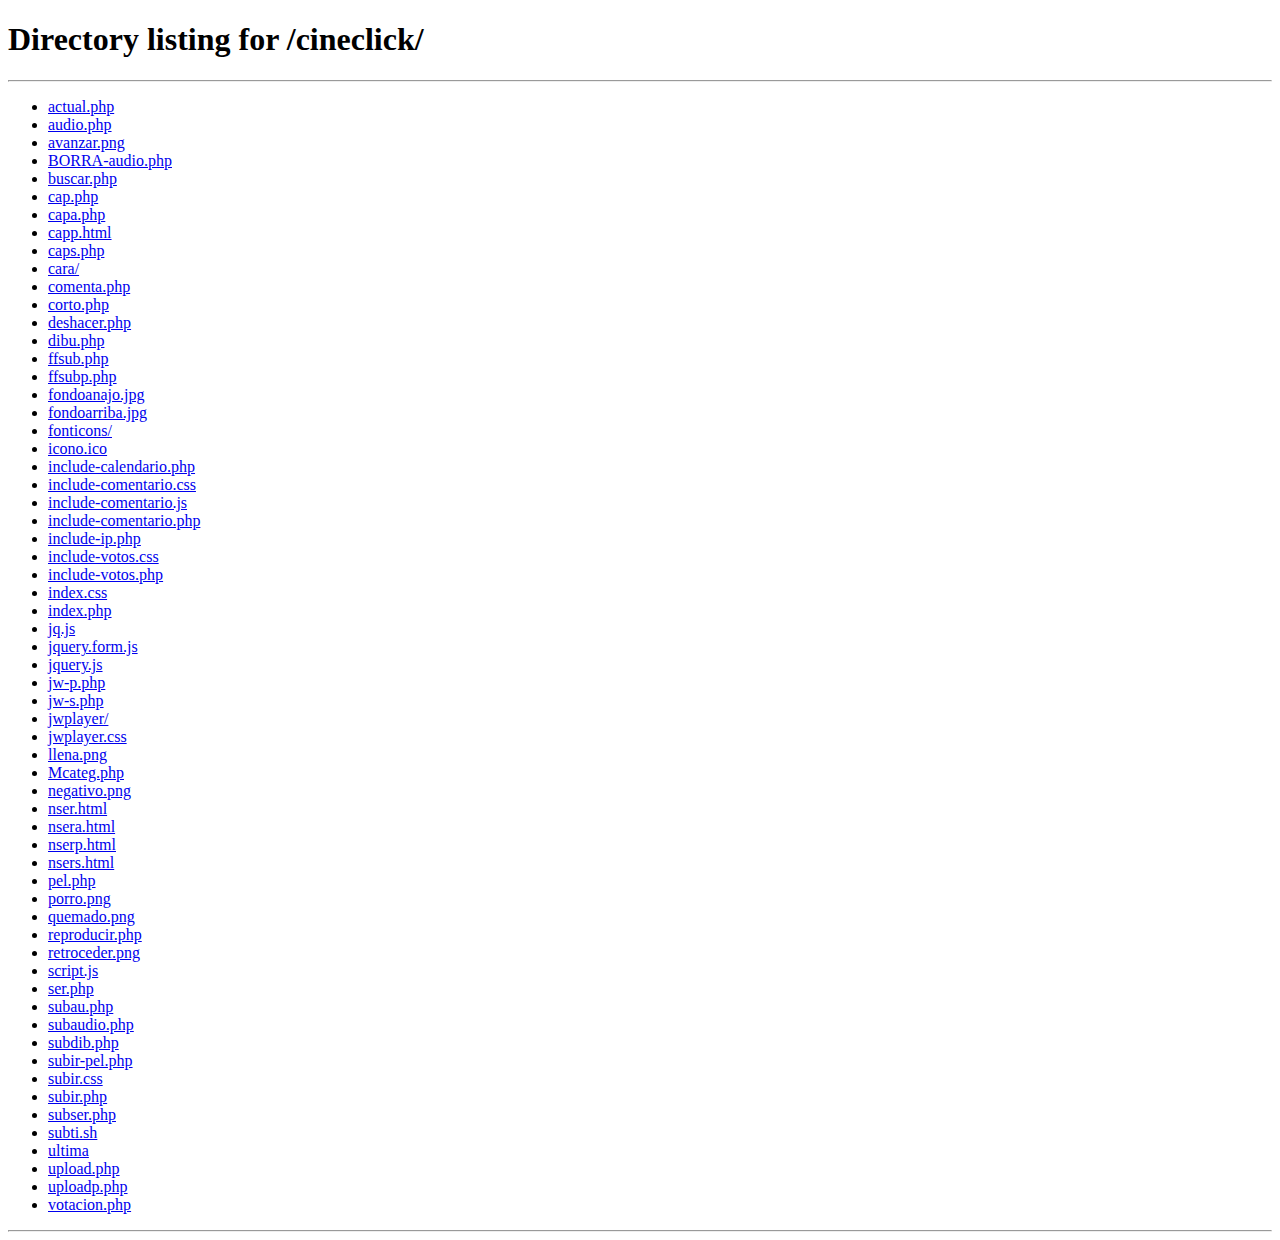
==== index.html @ 339aa259 "Es mi primer proyecto, es una Pagina Webespero para compartir contenido multimedia via streaming sin" ====
<!--   
  «Copyright © 2015 Fco. Gamboa Ortiz»
  This file is part of OpenCineClick.

  OpenCineClick is free software: you can redistribute it and/or modify
  it under the terms of the GNU Affero General Public License as published by
  the Free Software Foundation, either version 3 of the License, or
  (at your option) any later version.

  OpenCineClick is distributed in the hope that it will be useful,
  but WITHOUT ANY WARRANTY; without even the implied warranty of
  MERCHANTABILITY or FITNESS FOR A PARTICULAR PURPOSE.  See the
  GNU Affero General Public License for more details.

  You should have received a copy of the GNU Affero General Public License
  along with this program.  If not, see <http://www.gnu.org/licenses/>.

  Traduccion al español de esta Licencia

  Este archivo es parte de OpenCineClick.

  OpenCineClick es un programa libre: puedes redistribuirlo y/o modificar bajo
  los terminos de la GNU Affero General Public License "Licencia Publica General"
  publicada por la fundacion Free Software "Programa Libre", ya sea para la version 3
  de la licencia, o versiones anteriores.

  OpenCineClick es distribuido con la esperanza de que sea útil,
  pero SIN NINGUNA GARANTÍA; ni siquiera la garantía implícita de
  COMERCIALIZACIÓN o IDONEIDAD PARA UN PROPÓSITO PARTICULAR . Vea el
  Licencia Pública General Affero GNU para más detalles.  

  Debería haber recibido una copia de la Licencia Pública General Affero GNU
  Junto con este programa . Si no es así , consulte < http://www.gnu.org/licenses/ > .
  Por precaución la licencia está copiada completa en dos archivos, 
  uno llamado COPYING y otro llamado LICENCIA
-->

<html>
<body>
<META HTTP-EQUIV="REFRESH" CONTENT="0;URL=cineclick">
</body>
</html>
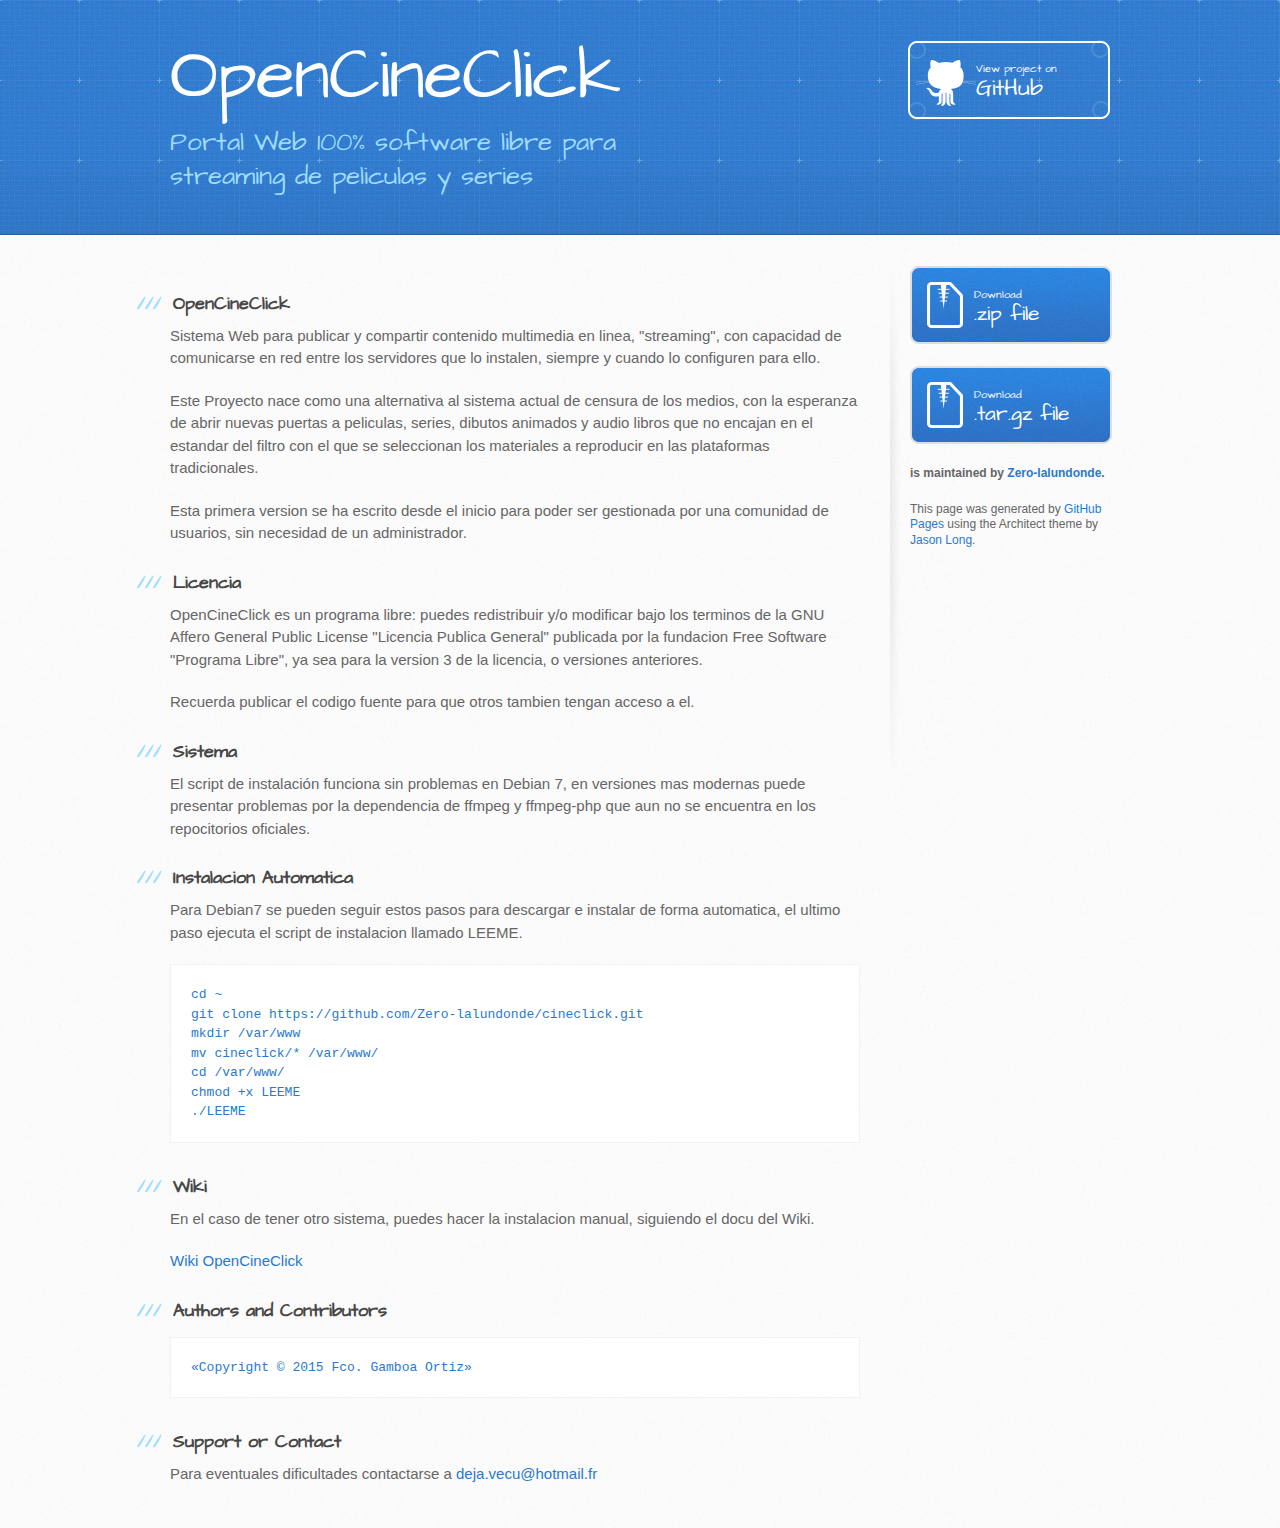
==== commit fe2ee213: "Create gh-pages branch via GitHub" ====
--- a/index.html
+++ b/index.html
@@ -1,42 +1,106 @@
-<!--   
-  «Copyright © 2015 Fco. Gamboa Ortiz»
-  This file is part of OpenCineClick.
+<!DOCTYPE html>
+<html>
+  <head>
+    <meta charset='utf-8'>
+    <meta http-equiv="X-UA-Compatible" content="chrome=1">
+    <meta name="viewport" content="width=device-width, initial-scale=1, maximum-scale=1">
+    <link href='https://fonts.googleapis.com/css?family=Architects+Daughter' rel='stylesheet' type='text/css'>
+    <link rel="stylesheet" type="text/css" href="stylesheets/stylesheet.css" media="screen">
+    <link rel="stylesheet" type="text/css" href="stylesheets/github-light.css" media="screen">
+    <link rel="stylesheet" type="text/css" href="stylesheets/print.css" media="print">
 
-  OpenCineClick is free software: you can redistribute it and/or modify
-  it under the terms of the GNU Affero General Public License as published by
-  the Free Software Foundation, either version 3 of the License, or
-  (at your option) any later version.
+    <!--[if lt IE 9]>
+    <script src="//html5shiv.googlecode.com/svn/trunk/html5.js"></script>
+    <![endif]-->
 
-  OpenCineClick is distributed in the hope that it will be useful,
-  but WITHOUT ANY WARRANTY; without even the implied warranty of
-  MERCHANTABILITY or FITNESS FOR A PARTICULAR PURPOSE.  See the
-  GNU Affero General Public License for more details.
+    <title>OpenCineClick by Zero-lalundonde</title>
+  </head>
 
-  You should have received a copy of the GNU Affero General Public License
-  along with this program.  If not, see <http://www.gnu.org/licenses/>.
+  <body>
+    <header>
+      <div class="inner">
+        <h1>OpenCineClick</h1>
+        <h2>Portal Web 100% software libre para streaming de peliculas y series</h2>
+        <a href="https://github.com/Zero-lalundonde/cineclick" class="button"><small>View project on</small> GitHub</a>
+      </div>
+    </header>
 
-  Traduccion al español de esta Licencia
+    <div id="content-wrapper">
+      <div class="inner clearfix">
+        <section id="main-content">
+          <h3>
+<a id="opencineclick" class="anchor" href="#opencineclick" aria-hidden="true"><span class="octicon octicon-link"></span></a>OpenCineClick</h3>
 
-  Este archivo es parte de OpenCineClick.
+<p>Sistema Web para publicar y compartir contenido multimedia en linea, "streaming", con capacidad de comunicarse en red entre los servidores que lo instalen, siempre y cuando lo configuren para ello.</p>
 
-  OpenCineClick es un programa libre: puedes redistribuirlo y/o modificar bajo
-  los terminos de la GNU Affero General Public License "Licencia Publica General"
-  publicada por la fundacion Free Software "Programa Libre", ya sea para la version 3
-  de la licencia, o versiones anteriores.
+<p>Este Proyecto nace como una alternativa al sistema actual de censura de los medios, con la esperanza de abrir nuevas puertas a peliculas, series, dibutos animados y audio libros que no encajan en el estandar del filtro con el que se seleccionan los materiales a reproducir en las plataformas tradicionales.</p>
 
-  OpenCineClick es distribuido con la esperanza de que sea útil,
-  pero SIN NINGUNA GARANTÍA; ni siquiera la garantía implícita de
-  COMERCIALIZACIÓN o IDONEIDAD PARA UN PROPÓSITO PARTICULAR . Vea el
-  Licencia Pública General Affero GNU para más detalles.  
+<p>Esta primera version se ha escrito desde el inicio para poder ser gestionada por una comunidad de usuarios,
+sin necesidad de un administrador.</p>
 
-  Debería haber recibido una copia de la Licencia Pública General Affero GNU
-  Junto con este programa . Si no es así , consulte < http://www.gnu.org/licenses/ > .
-  Por precaución la licencia está copiada completa en dos archivos, 
-  uno llamado COPYING y otro llamado LICENCIA
--->
+<h3>
+<a id="licencia" class="anchor" href="#licencia" aria-hidden="true"><span class="octicon octicon-link"></span></a>Licencia</h3>
 
-<html>
-<body>
-<META HTTP-EQUIV="REFRESH" CONTENT="0;URL=cineclick">
-</body>
+<p>OpenCineClick es un programa libre: puedes redistribuir y/o modificar bajo los terminos de la GNU Affero General Public License "Licencia Publica General" publicada por la fundacion Free Software "Programa Libre", ya sea para la version 3 de la licencia, o versiones anteriores.</p>
+
+<p>Recuerda publicar el codigo fuente para que otros tambien tengan acceso a el.</p>
+
+<h3>
+<a id="sistema" class="anchor" href="#sistema" aria-hidden="true"><span class="octicon octicon-link"></span></a>Sistema</h3>
+
+<p>El script de instalación funciona sin problemas en Debian 7, en versiones mas modernas puede presentar problemas por la dependencia de ffmpeg y ffmpeg-php que aun no se encuentra en los repocitorios oficiales.</p>
+
+<h3>
+<a id="instalacion-automatica" class="anchor" href="#instalacion-automatica" aria-hidden="true"><span class="octicon octicon-link"></span></a>Instalacion Automatica</h3>
+
+<p>Para Debian7 se pueden seguir estos pasos para descargar e instalar de forma automatica, el ultimo paso ejecuta el script de instalacion llamado LEEME.</p>
+
+<pre><code>cd ~
+git clone https://github.com/Zero-lalundonde/cineclick.git
+mkdir /var/www
+mv cineclick/* /var/www/
+cd /var/www/
+chmod +x LEEME
+./LEEME 
+</code></pre>
+
+<h3>
+<a id="wiki" class="anchor" href="#wiki" aria-hidden="true"><span class="octicon octicon-link"></span></a>Wiki</h3>
+
+<p>En el caso de tener otro sistema, puedes hacer la instalacion manual, siguiendo el docu del Wiki.</p>
+
+<p><a href="https://github.com/Zero-lalundonde/cineclick/wiki">Wiki OpenCineClick</a></p>
+
+<h3>
+<a id="authors-and-contributors" class="anchor" href="#authors-and-contributors" aria-hidden="true"><span class="octicon octicon-link"></span></a>Authors and Contributors</h3>
+
+<pre><code>«Copyright © 2015 Fco. Gamboa Ortiz»
+</code></pre>
+
+<h3>
+<a id="support-or-contact" class="anchor" href="#support-or-contact" aria-hidden="true"><span class="octicon octicon-link"></span></a>Support or Contact</h3>
+
+<p>Para eventuales dificultades contactarse a 
+    <a href="mailto:deja.vecu@hotmail.fr">deja.vecu@hotmail.fr</a></p>
+        </section>
+
+        <aside id="sidebar">
+          <a href="https://github.com/Zero-lalundonde/cineclick/zipball/master" class="button">
+            <small>Download</small>
+            .zip file
+          </a>
+          <a href="https://github.com/Zero-lalundonde/cineclick/tarball/master" class="button">
+            <small>Download</small>
+            .tar.gz file
+          </a>
+
+          <p class="repo-owner"><a href="https://github.com/Zero-lalundonde/cineclick"></a> is maintained by <a href="https://github.com/Zero-lalundonde">Zero-lalundonde</a>.</p>
+
+          <p>This page was generated by <a href="https://pages.github.com">GitHub Pages</a> using the Architect theme by <a href="https://twitter.com/jasonlong">Jason Long</a>.</p>
+        </aside>
+      </div>
+    </div>
+
+  
+  </body>
 </html>
--- a/stylesheets/stylesheet.css
+++ b/stylesheets/stylesheet.css
@@ -0,0 +1,881 @@
+/*! normalize.css v3.0.2 | MIT License | git.io/normalize */
+
+/**
+ * 1. Set default font family to sans-serif.
+ * 2. Prevent iOS text size adjust after orientation change, without disabling
+ *    user zoom.
+ */
+
+html {
+  font-family: sans-serif; /* 1 */
+  -webkit-text-size-adjust: 100%; /* 2 */
+  -ms-text-size-adjust: 100%; /* 2 */
+}
+
+/**
+ * Remove default margin.
+ */
+
+body {
+  margin: 0;
+}
+
+/* HTML5 display definitions
+   ========================================================================== */
+
+/**
+ * Correct `block` display not defined for any HTML5 element in IE 8/9.
+ * Correct `block` display not defined for `details` or `summary` in IE 10/11
+ * and Firefox.
+ * Correct `block` display not defined for `main` in IE 11.
+ */
+
+article,
+aside,
+details,
+figcaption,
+figure,
+footer,
+header,
+hgroup,
+main,
+menu,
+nav,
+section,
+summary {
+  display: block;
+}
+
+/**
+ * 1. Correct `inline-block` display not defined in IE 8/9.
+ * 2. Normalize vertical alignment of `progress` in Chrome, Firefox, and Opera.
+ */
+
+audio,
+canvas,
+progress,
+video {
+  display: inline-block; /* 1 */
+  vertical-align: baseline; /* 2 */
+}
+
+/**
+ * Prevent modern browsers from displaying `audio` without controls.
+ * Remove excess height in iOS 5 devices.
+ */
+
+audio:not([controls]) {
+  display: none;
+  height: 0;
+}
+
+/**
+ * Address `[hidden]` styling not present in IE 8/9/10.
+ * Hide the `template` element in IE 8/9/11, Safari, and Firefox < 22.
+ */
+
+[hidden],
+template {
+  display: none;
+}
+
+/* Links
+   ========================================================================== */
+
+/**
+ * Remove the gray background color from active links in IE 10.
+ */
+
+a {
+  background-color: transparent;
+}
+
+/**
+ * Improve readability when focused and also mouse hovered in all browsers.
+ */
+
+a:active,
+a:hover {
+  outline: 0;
+}
+
+/* Text-level semantics
+   ========================================================================== */
+
+/**
+ * Address styling not present in IE 8/9/10/11, Safari, and Chrome.
+ */
+
+abbr[title] {
+  border-bottom: 1px dotted;
+}
+
+/**
+ * Address style set to `bolder` in Firefox 4+, Safari, and Chrome.
+ */
+
+b,
+strong {
+  font-weight: bold;
+}
+
+/**
+ * Address styling not present in Safari and Chrome.
+ */
+
+dfn {
+  font-style: italic;
+}
+
+/**
+ * Address variable `h1` font-size and margin within `section` and `article`
+ * contexts in Firefox 4+, Safari, and Chrome.
+ */
+
+h1 {
+  margin: 0.67em 0;
+  font-size: 2em;
+}
+
+/**
+ * Address styling not present in IE 8/9.
+ */
+
+mark {
+  color: #000;
+  background: #ff0;
+}
+
+/**
+ * Address inconsistent and variable font size in all browsers.
+ */
+
+small {
+  font-size: 80%;
+}
+
+/**
+ * Prevent `sub` and `sup` affecting `line-height` in all browsers.
+ */
+
+sub,
+sup {
+  position: relative;
+  font-size: 75%;
+  line-height: 0;
+  vertical-align: baseline;
+}
+
+sup {
+  top: -0.5em;
+}
+
+sub {
+  bottom: -0.25em;
+}
+
+/* Embedded content
+   ========================================================================== */
+
+/**
+ * Remove border when inside `a` element in IE 8/9/10.
+ */
+
+img {
+  border: 0;
+}
+
+/**
+ * Correct overflow not hidden in IE 9/10/11.
+ */
+
+svg:not(:root) {
+  overflow: hidden;
+}
+
+/* Grouping content
+   ========================================================================== */
+
+/**
+ * Address margin not present in IE 8/9 and Safari.
+ */
+
+figure {
+  margin: 1em 40px;
+}
+
+/**
+ * Address differences between Firefox and other browsers.
+ */
+
+hr {
+  height: 0;
+  -moz-box-sizing: content-box;
+  box-sizing: content-box;
+}
+
+/**
+ * Contain overflow in all browsers.
+ */
+
+pre {
+  overflow: auto;
+}
+
+/**
+ * Address odd `em`-unit font size rendering in all browsers.
+ */
+
+code,
+kbd,
+pre,
+samp {
+  font-family: monospace, monospace;
+  font-size: 1em;
+}
+
+/* Forms
+   ========================================================================== */
+
+/**
+ * Known limitation: by default, Chrome and Safari on OS X allow very limited
+ * styling of `select`, unless a `border` property is set.
+ */
+
+/**
+ * 1. Correct color not being inherited.
+ *    Known issue: affects color of disabled elements.
+ * 2. Correct font properties not being inherited.
+ * 3. Address margins set differently in Firefox 4+, Safari, and Chrome.
+ */
+
+button,
+input,
+optgroup,
+select,
+textarea {
+  margin: 0; /* 3 */
+  font: inherit; /* 2 */
+  color: inherit; /* 1 */
+}
+
+/**
+ * Address `overflow` set to `hidden` in IE 8/9/10/11.
+ */
+
+button {
+  overflow: visible;
+}
+
+/**
+ * Address inconsistent `text-transform` inheritance for `button` and `select`.
+ * All other form control elements do not inherit `text-transform` values.
+ * Correct `button` style inheritance in Firefox, IE 8/9/10/11, and Opera.
+ * Correct `select` style inheritance in Firefox.
+ */
+
+button,
+select {
+  text-transform: none;
+}
+
+/**
+ * 1. Avoid the WebKit bug in Android 4.0.* where (2) destroys native `audio`
+ *    and `video` controls.
+ * 2. Correct inability to style clickable `input` types in iOS.
+ * 3. Improve usability and consistency of cursor style between image-type
+ *    `input` and others.
+ */
+
+button,
+html input[type="button"], /* 1 */
+input[type="reset"],
+input[type="submit"] {
+  -webkit-appearance: button; /* 2 */
+  cursor: pointer; /* 3 */
+}
+
+/**
+ * Re-set default cursor for disabled elements.
+ */
+
+button[disabled],
+html input[disabled] {
+  cursor: default;
+}
+
+/**
+ * Remove inner padding and border in Firefox 4+.
+ */
+
+button::-moz-focus-inner,
+input::-moz-focus-inner {
+  padding: 0;
+  border: 0;
+}
+
+/**
+ * Address Firefox 4+ setting `line-height` on `input` using `!important` in
+ * the UA stylesheet.
+ */
+
+input {
+  line-height: normal;
+}
+
+/**
+ * It's recommended that you don't attempt to style these elements.
+ * Firefox's implementation doesn't respect box-sizing, padding, or width.
+ *
+ * 1. Address box sizing set to `content-box` in IE 8/9/10.
+ * 2. Remove excess padding in IE 8/9/10.
+ */
+
+input[type="checkbox"],
+input[type="radio"] {
+  box-sizing: border-box; /* 1 */
+  padding: 0; /* 2 */
+}
+
+/**
+ * Fix the cursor style for Chrome's increment/decrement buttons. For certain
+ * `font-size` values of the `input`, it causes the cursor style of the
+ * decrement button to change from `default` to `text`.
+ */
+
+input[type="number"]::-webkit-inner-spin-button,
+input[type="number"]::-webkit-outer-spin-button {
+  height: auto;
+}
+
+/**
+ * 1. Address `appearance` set to `searchfield` in Safari and Chrome.
+ * 2. Address `box-sizing` set to `border-box` in Safari and Chrome
+ *    (include `-moz` to future-proof).
+ */
+
+input[type="search"] {
+  -webkit-box-sizing: content-box; /* 2 */
+  -moz-box-sizing: content-box;
+  box-sizing: content-box;
+  -webkit-appearance: textfield; /* 1 */
+}
+
+/**
+ * Remove inner padding and search cancel button in Safari and Chrome on OS X.
+ * Safari (but not Chrome) clips the cancel button when the search input has
+ * padding (and `textfield` appearance).
+ */
+
+input[type="search"]::-webkit-search-cancel-button,
+input[type="search"]::-webkit-search-decoration {
+  -webkit-appearance: none;
+}
+
+/**
+ * Define consistent border, margin, and padding.
+ */
+
+fieldset {
+  padding: 0.35em 0.625em 0.75em;
+  margin: 0 2px;
+  border: 1px solid #c0c0c0;
+}
+
+/**
+ * 1. Correct `color` not being inherited in IE 8/9/10/11.
+ * 2. Remove padding so people aren't caught out if they zero out fieldsets.
+ */
+
+legend {
+  padding: 0; /* 2 */
+  border: 0; /* 1 */
+}
+
+/**
+ * Remove default vertical scrollbar in IE 8/9/10/11.
+ */
+
+textarea {
+  overflow: auto;
+}
+
+/**
+ * Don't inherit the `font-weight` (applied by a rule above).
+ * NOTE: the default cannot safely be changed in Chrome and Safari on OS X.
+ */
+
+optgroup {
+  font-weight: bold;
+}
+
+/* Tables
+   ========================================================================== */
+
+/**
+ * Remove most spacing between table cells.
+ */
+
+table {
+  border-spacing: 0;
+  border-collapse: collapse;
+}
+
+td,
+th {
+  padding: 0;
+}
+
+/* LAYOUT STYLES */
+body {
+  font-family: 'Helvetica Neue', Helvetica, Arial, serif;
+  font-size: 15px;
+  font-weight: 400;
+  line-height: 1.5;
+  color: #666;
+  background: #fafafa url(../images/body-bg.jpg) 0 0 repeat;
+}
+
+p {
+  margin-top: 0;
+}
+
+a {
+  color: #2879d0;
+}
+a:hover {
+  color: #2268b2;
+}
+
+header {
+  padding-top: 40px;
+  padding-bottom: 40px;
+  font-family: 'Architects Daughter', 'Helvetica Neue', Helvetica, Arial, serif;
+  background: #2e7bcf url(../images/header-bg.jpg) 0 0 repeat-x;
+  border-bottom: solid 1px #275da1;
+}
+
+header h1 {
+  width: 540px;
+  margin-top: 0;
+  margin-bottom: 0.2em;
+  font-size: 72px;
+  font-weight: normal;
+  line-height: 1;
+  color: #fff;
+  letter-spacing: -1px;
+}
+
+header h2 {
+  width: 540px;
+  margin-top: 0;
+  margin-bottom: 0;
+  font-size: 26px;
+  font-weight: normal;
+  line-height: 1.3;
+  color: #9ddcff;
+  letter-spacing: 0;
+}
+
+.inner {
+  position: relative;
+  width: 940px;
+  margin: 0 auto;
+}
+
+#content-wrapper {
+  padding-top: 30px;
+  border-top: solid 1px #fff;
+}
+
+#main-content {
+  float: left;
+  width: 690px;
+}
+
+#main-content img {
+  max-width: 100%;
+}
+
+aside#sidebar {
+  float: right;
+  width: 200px;
+  min-height: 504px;
+  padding-left: 20px;
+  font-size: 12px;
+  line-height: 1.3;
+  background: transparent url(../images/sidebar-bg.jpg) 0 0 no-repeat;
+}
+
+aside#sidebar p.repo-owner,
+aside#sidebar p.repo-owner a {
+  font-weight: bold;
+}
+
+#downloads {
+  margin-bottom: 40px;
+}
+
+a.button {
+  width: 134px;
+  height: 58px;
+  padding-top: 22px;
+  padding-left: 68px;
+  font-family: 'Architects Daughter', 'Helvetica Neue', Helvetica, Arial, serif;
+  font-size: 23px;
+  line-height: 1.2;
+  color: #fff;
+}
+a.button small {
+  display: block;
+  font-size: 11px;
+}
+header a.button {
+  position: absolute;
+  top: 0;
+  right: 0;
+  background: transparent url(../images/github-button.png) 0 0 no-repeat;
+}
+aside a.button {
+  display: block;
+  width: 138px;
+  padding-left: 64px;
+  margin-bottom: 20px;
+  font-size: 21px;
+  background: transparent url(../images/download-button.png) 0 0 no-repeat;
+}
+
+code, pre {
+  margin-bottom: 30px;
+  font-family: Monaco, "Bitstream Vera Sans Mono", "Lucida Console", Terminal, monospace;
+  font-size: 13px;
+  color: #222;
+}
+
+code {
+  padding: 0 3px;
+  background-color: #f2f8fc;
+  border: solid 1px #dbe7f3;
+}
+
+pre {
+  padding: 20px;
+  overflow: auto;
+  text-shadow: none;
+  background: #fff;
+  border: solid 1px #f2f2f2;
+}
+pre code {
+  padding: 0;
+  color: #2879d0;
+  background-color: #fff;
+  border: none;
+}
+
+ul, ol, dl {
+  margin-bottom: 20px;
+}
+
+
+/* COMMON STYLES */
+
+hr {
+  height: 0;
+  margin-top: 1em;
+  margin-bottom: 1em;
+  border: 0;
+  border-top: solid 1px #ddd;
+}
+
+table {
+  width: 100%;
+  border: 1px solid #ebebeb;
+}
+
+th {
+  font-weight: 500;
+}
+
+td {
+  font-weight: 300;
+  text-align: center;
+  border: 1px solid #ebebeb;
+}
+
+form {
+  padding: 20px;
+  background: #f2f2f2;
+
+}
+
+
+/* GENERAL ELEMENT TYPE STYLES */
+
+#main-content h1 {
+  margin-top: 0;
+  margin-bottom: 0;
+  font-family: 'Architects Daughter', 'Helvetica Neue', Helvetica, Arial, serif;
+  font-size: 2.8em;
+  font-weight: normal;
+  color: #474747;
+  text-indent: 6px;
+  letter-spacing: -1px;
+}
+
+#main-content h1:before {
+  padding-right: 0.3em;
+  margin-left: -0.9em;
+  color: #9ddcff;
+  content: "/";
+}
+
+#main-content h2 {
+  margin-bottom: 8px;
+  font-family: 'Architects Daughter', 'Helvetica Neue', Helvetica, Arial, serif;
+  font-size: 22px;
+  font-weight: bold;
+  color: #474747;
+  text-indent: 4px;
+}
+#main-content h2:before {
+  padding-right: 0.3em;
+  margin-left: -1.5em;
+  content: "//";
+  color: #9ddcff;
+}
+
+#main-content h3 {
+  margin-top: 24px;
+  margin-bottom: 8px;
+  font-family: 'Architects Daughter', 'Helvetica Neue', Helvetica, Arial, serif;
+  font-size: 18px;
+  font-weight: bold;
+  color: #474747;
+  text-indent: 3px;
+}
+
+#main-content h3:before {
+  padding-right: 0.3em;
+  margin-left: -2em;
+  content: "///";
+  color: #9ddcff;
+}
+
+#main-content h4 {
+  margin-bottom: 8px;
+  font-family: 'Architects Daughter', 'Helvetica Neue', Helvetica, Arial, serif;
+  font-size: 15px;
+  font-weight: bold;
+  color: #474747;
+  text-indent: 3px;
+}
+
+h4:before {
+  padding-right: 0.3em;
+  margin-left: -2.8em;
+  content: "////";
+  color: #9ddcff;
+}
+
+#main-content h5 {
+  margin-bottom: 8px;
+  font-family: 'Architects Daughter', 'Helvetica Neue', Helvetica, Arial, serif;
+  font-size: 14px;
+  color: #474747;
+  text-indent: 3px;
+}
+h5:before {
+  padding-right: 0.3em;
+  margin-left: -3.2em;
+  content: "/////";
+  color: #9ddcff;
+}
+
+#main-content h6 {
+  margin-bottom: 8px;
+  font-family: 'Architects Daughter', 'Helvetica Neue', Helvetica, Arial, serif;
+  font-size: .8em;
+  color: #474747;
+  text-indent: 3px;
+}
+h6:before {
+  padding-right: 0.3em;
+  margin-left: -3.7em;
+  content: "//////";
+  color: #9ddcff;
+}
+
+p {
+  margin-bottom: 20px;
+}
+
+a {
+  text-decoration: none;
+}
+
+p a {
+  font-weight: 400;
+}
+
+blockquote {
+  padding: 0 0 0 30px;
+  margin-bottom: 20px;
+  font-size: 1.6em;
+  border-left: 10px solid #e9e9e9;
+}
+
+ul {
+  list-style-position: inside;
+  list-style: disc;
+  padding-left: 20px;
+}
+
+ol {
+  list-style-position: inside;
+  list-style: decimal;
+  padding-left: 3px;
+}
+
+dl dd {
+  font-style: italic;
+  font-weight: 100;
+}
+
+footer {
+  padding-top: 20px;
+  padding-bottom: 30px;
+  margin-top: 40px;
+  font-size: 13px;
+  color: #aaa;
+  background: transparent url('../images/hr.png') 0 0 no-repeat;
+}
+
+footer a {
+  color: #666;
+}
+footer a:hover {
+  color: #444;
+}
+
+/* MISC */
+.clearfix:after {
+  display: block;
+  height: 0;
+  clear: both;
+  visibility: hidden;
+  content: '.';
+}
+
+.clearfix {display: inline-block;}
+* html .clearfix {height: 1%;}
+.clearfix {display: block;}
+
+/* #Media Queries
+================================================== */
+
+/* Smaller than standard 960 (devices and browsers) */
+@media only screen and (max-width: 959px) { }
+
+/* Tablet Portrait size to standard 960 (devices and browsers) */
+@media only screen and (min-width: 768px) and (max-width: 959px) {
+  .inner {
+    width: 740px;
+  }
+  header h1, header h2 {
+    width: 340px;
+  }
+  header h1 {
+    font-size: 60px;
+  }
+  header h2 {
+    font-size: 30px;
+  }
+  #main-content {
+    width: 490px;
+  }
+  #main-content h1:before,
+  #main-content h2:before,
+  #main-content h3:before,
+  #main-content h4:before,
+  #main-content h5:before,
+  #main-content h6:before {
+    padding-right: 0;
+    margin-left: 0;
+    content: none;
+  }
+}
+
+/* All Mobile Sizes (devices and browser) */
+@media only screen and (max-width: 767px) {
+  .inner {
+    width: 93%;
+  }
+  header {
+    padding: 20px 0;
+  }
+  header .inner {
+    position: relative;
+  }
+  header h1, header h2 {
+    width: 100%;
+  }
+  header h1 {
+    font-size: 48px;
+  }
+  header h2 {
+    font-size: 24px;
+  }
+  header a.button {
+    position: relative;
+    display: inline-block;
+    width: auto;
+    height: auto;
+    padding: 5px 10px;
+    margin-top: 15px;
+    font-size: 13px;
+    line-height: 1;
+    color: #2879d0;
+    text-align: center;
+    background-color: #9ddcff;
+    background-image: none;
+    border-radius: 5px;
+    -moz-border-radius: 5px;
+    -webkit-border-radius: 5px;
+  }
+  header a.button small {
+    display: inline;
+    font-size: 13px;
+  }
+  #main-content,
+  aside#sidebar {
+    float: none;
+    width: 100% ! important;
+  }
+  aside#sidebar {
+    min-height: 0;
+    padding: 20px 0;
+    margin-top: 20px;
+    background-image: none;
+    border-top: solid 1px #ddd;
+  }
+  aside#sidebar a.button {
+    display: none;
+  }
+  #main-content h1:before,
+  #main-content h2:before,
+  #main-content h3:before,
+  #main-content h4:before,
+  #main-content h5:before,
+  #main-content h6:before {
+    padding-right: 0;
+    margin-left: 0;
+    content: none;
+  }
+}
+
+/* Mobile Landscape Size to Tablet Portrait (devices and browsers) */
+@media only screen and (min-width: 480px) and (max-width: 767px) { }
+
+/* Mobile Portrait Size to Mobile Landscape Size (devices and browsers) */
+@media only screen and (max-width: 479px) { }
+
--- a/stylesheets/github-light.css
+++ b/stylesheets/github-light.css
@@ -0,0 +1,116 @@
+/*
+   Copyright 2014 GitHub Inc.
+
+   Licensed under the Apache License, Version 2.0 (the "License");
+   you may not use this file except in compliance with the License.
+   You may obtain a copy of the License at
+
+       http://www.apache.org/licenses/LICENSE-2.0
+
+   Unless required by applicable law or agreed to in writing, software
+   distributed under the License is distributed on an "AS IS" BASIS,
+   WITHOUT WARRANTIES OR CONDITIONS OF ANY KIND, either express or implied.
+   See the License for the specific language governing permissions and
+   limitations under the License.
+
+*/
+
+.pl-c /* comment */ {
+  color: #969896;
+}
+
+.pl-c1      /* constant, markup.raw, meta.diff.header, meta.module-reference, meta.property-name, support, support.constant, support.variable, variable.other.constant */,
+.pl-s .pl-v /* string variable */ {
+  color: #0086b3;
+}
+
+.pl-e  /* entity */,
+.pl-en /* entity.name */ {
+  color: #795da3;
+}
+
+.pl-s .pl-s1 /* string source */,
+.pl-smi      /* storage.modifier.import, storage.modifier.package, storage.type.java, variable.other, variable.parameter.function */ {
+  color: #333;
+}
+
+.pl-ent /* entity.name.tag */ {
+  color: #63a35c;
+}
+
+.pl-k /* keyword, storage, storage.type */ {
+  color: #a71d5d;
+}
+
+.pl-pds              /* punctuation.definition.string, string.regexp.character-class */,
+.pl-s                /* string */,
+.pl-s .pl-pse .pl-s1 /* string punctuation.section.embedded source */,
+.pl-sr               /* string.regexp */,
+.pl-sr .pl-cce       /* string.regexp constant.character.escape */,
+.pl-sr .pl-sra       /* string.regexp string.regexp.arbitrary-repitition */,
+.pl-sr .pl-sre       /* string.regexp source.ruby.embedded */ {
+  color: #183691;
+}
+
+.pl-v /* variable */ {
+  color: #ed6a43;
+}
+
+.pl-id /* invalid.deprecated */ {
+  color: #b52a1d;
+}
+
+.pl-ii /* invalid.illegal */ {
+  background-color: #b52a1d;
+  color: #f8f8f8;
+}
+
+.pl-sr .pl-cce /* string.regexp constant.character.escape */ {
+  color: #63a35c;
+  font-weight: bold;
+}
+
+.pl-ml /* markup.list */ {
+  color: #693a17;
+}
+
+.pl-mh        /* markup.heading */,
+.pl-mh .pl-en /* markup.heading entity.name */,
+.pl-ms        /* meta.separator */ {
+  color: #1d3e81;
+  font-weight: bold;
+}
+
+.pl-mq /* markup.quote */ {
+  color: #008080;
+}
+
+.pl-mi /* markup.italic */ {
+  color: #333;
+  font-style: italic;
+}
+
+.pl-mb /* markup.bold */ {
+  color: #333;
+  font-weight: bold;
+}
+
+.pl-md /* markup.deleted, meta.diff.header.from-file */ {
+  background-color: #ffecec;
+  color: #bd2c00;
+}
+
+.pl-mi1 /* markup.inserted, meta.diff.header.to-file */ {
+  background-color: #eaffea;
+  color: #55a532;
+}
+
+.pl-mdr /* meta.diff.range */ {
+  color: #795da3;
+  font-weight: bold;
+}
+
+.pl-mo /* meta.output */ {
+  color: #1d3e81;
+}
+
--- a/stylesheets/print.css
+++ b/stylesheets/print.css
@@ -0,0 +1,228 @@
+html, body, div, span, applet, object, iframe,
+h1, h2, h3, h4, h5, h6, p, blockquote, pre,
+a, abbr, acronym, address, big, cite, code,
+del, dfn, em, img, ins, kbd, q, s, samp,
+small, strike, strong, sub, sup, tt, var,
+b, u, i, center,
+dl, dt, dd, ol, ul, li,
+fieldset, form, label, legend,
+table, caption, tbody, tfoot, thead, tr, th, td,
+article, aside, canvas, details, embed,
+figure, figcaption, footer, header, hgroup,
+menu, nav, output, ruby, section, summary,
+time, mark, audio, video {
+  padding: 0;
+  margin: 0;
+  font: inherit;
+  font-size: 100%;
+  vertical-align: baseline;
+  border: 0;
+}
+/* HTML5 display-role reset for older browsers */
+article, aside, details, figcaption, figure,
+footer, header, hgroup, menu, nav, section {
+  display: block;
+}
+body {
+  line-height: 1;
+}
+ol, ul {
+  list-style: none;
+}
+blockquote, q {
+  quotes: none;
+}
+blockquote:before, blockquote:after,
+q:before, q:after {
+  content: '';
+  content: none;
+}
+table {
+  border-spacing: 0;
+  border-collapse: collapse;
+}
+body {
+  font-family: 'Helvetica Neue', Helvetica, Arial, serif;
+  font-size: 13px;
+  line-height: 1.5;
+  color: #000;
+}
+
+a {
+  font-weight: bold;
+  color: #d5000d;
+}
+
+header {
+  padding-top: 35px;
+  padding-bottom: 10px;
+}
+
+header h1 {
+  font-size: 48px;
+  font-weight: bold;
+  line-height: 1.2;
+  color: #303030;
+  letter-spacing: -1px;
+}
+
+header h2 {
+  font-size: 24px;
+  font-weight: normal;
+  line-height: 1.3;
+  color: #aaa;
+  letter-spacing: -1px;
+}
+#downloads {
+  display: none;
+}
+#main_content {
+  padding-top: 20px;
+}
+
+code, pre {
+  margin-bottom: 30px;
+  font-family: Monaco, "Bitstream Vera Sans Mono", "Lucida Console", Terminal;
+  font-size: 12px;
+  color: #222;
+}
+
+code {
+  padding: 0 3px;
+}
+
+pre {
+  padding: 20px;
+  overflow: auto;
+  border: solid 1px #ddd;
+}
+pre code {
+  padding: 0;
+}
+
+ul, ol, dl {
+  margin-bottom: 20px;
+}
+
+
+/* COMMON STYLES */
+
+table {
+  width: 100%;
+  border: 1px solid #ebebeb;
+}
+
+th {
+  font-weight: 500;
+}
+
+td {
+  font-weight: 300;
+  text-align: center;
+  border: 1px solid #ebebeb;
+}
+
+form {
+  padding: 20px;
+  background: #f2f2f2;
+
+}
+
+
+/* GENERAL ELEMENT TYPE STYLES */
+
+h1 {
+  font-size: 2.8em;
+}
+
+h2 {
+  margin-bottom: 8px;
+  font-size: 22px;
+  font-weight: bold;
+  color: #303030;
+}
+
+h3 {
+  margin-bottom: 8px;
+  font-size: 18px;
+  font-weight: bold;
+  color: #d5000d;
+}
+
+h4 {
+  font-size: 16px;
+  font-weight: bold;
+  color: #303030;
+}
+
+h5 {
+  font-size: 1em;
+  color: #303030;
+}
+
+h6 {
+  font-size: .8em;
+  color: #303030;
+}
+
+p {
+  margin-bottom: 20px;
+  font-weight: 300;
+}
+
+a {
+  text-decoration: none;
+}
+
+p a {
+  font-weight: 400;
+}
+
+blockquote {
+  padding: 0 0 0 30px;
+  margin-bottom: 20px;
+  font-size: 1.6em;
+  border-left: 10px solid #e9e9e9;
+}
+
+ul li {
+  padding-left: 20px;
+  list-style-position: inside;
+  list-style: disc;
+}
+
+ol li {
+  padding-left: 3px;
+  list-style-position: inside;
+  list-style: decimal;
+}
+
+dl dd {
+  font-style: italic;
+  font-weight: 100;
+}
+
+footer {
+  padding-top: 20px;
+  padding-bottom: 30px;
+  margin-top: 40px;
+  font-size: 13px;
+  color: #aaa;
+}
+
+footer a {
+  color: #666;
+}
+
+/* MISC */
+.clearfix:after {
+  display: block;
+  height: 0;
+  clear: both;
+  visibility: hidden;
+  content: '.';
+}
+
+.clearfix {display: inline-block;}
+* html .clearfix {height: 1%;}
+.clearfix {display: block;}
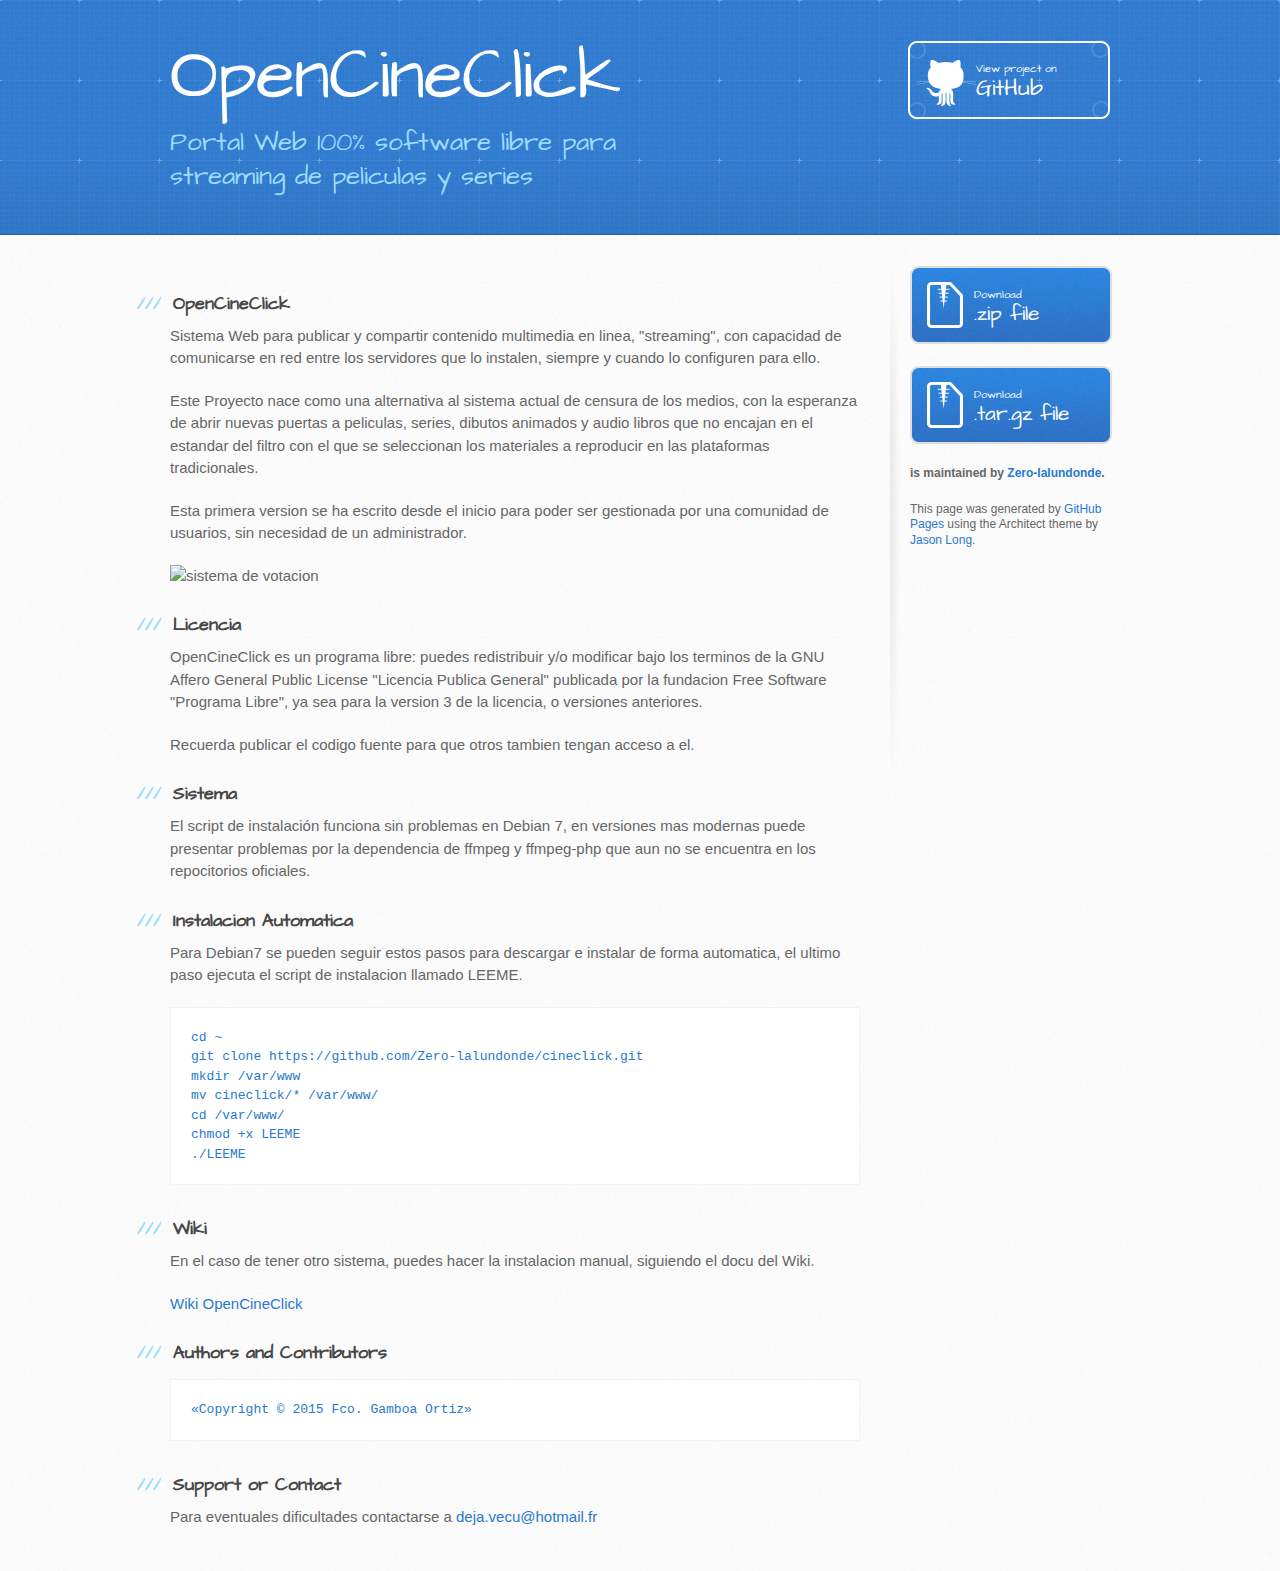
==== commit f127a28e: "Create gh-pages branch via GitHub" ====
--- a/index.html
+++ b/index.html
@@ -37,6 +37,8 @@
 
 <p>Esta primera version se ha escrito desde el inicio para poder ser gestionada por una comunidad de usuarios,
 sin necesidad de un administrador.</p>
+
+<p><img src="http://k46.kn3.net/taringa/E/9/3/F/7/3/lalundonde/79C.jpg" alt="sistema de votacion"></p>
 
 <h3>
 <a id="licencia" class="anchor" href="#licencia" aria-hidden="true"><span class="octicon octicon-link"></span></a>Licencia</h3>
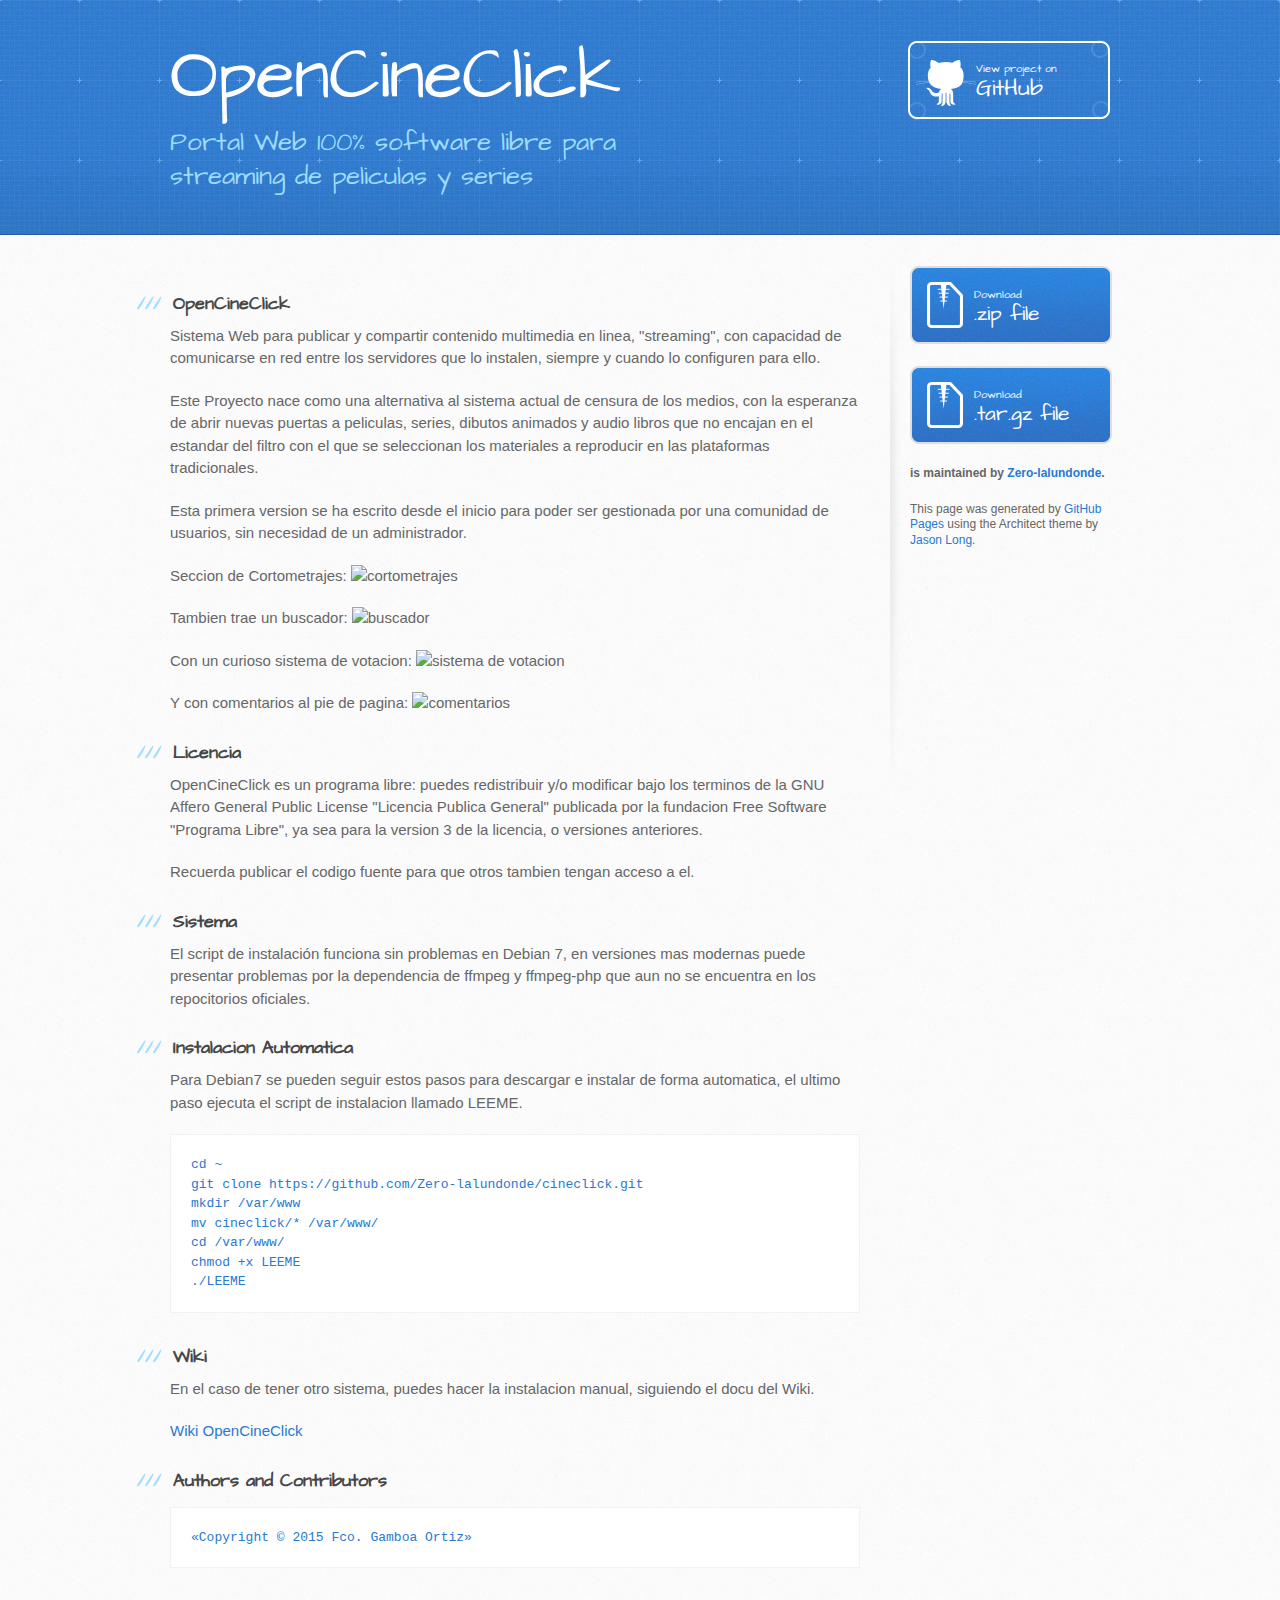
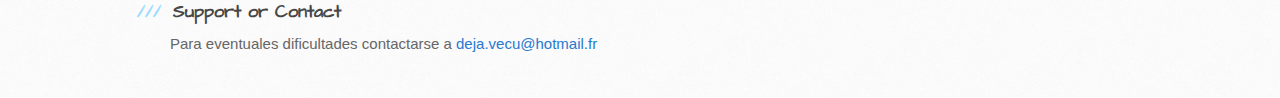
==== commit bf5a4505: "Create gh-pages branch via GitHub" ====
--- a/index.html
+++ b/index.html
@@ -38,7 +38,17 @@
 <p>Esta primera version se ha escrito desde el inicio para poder ser gestionada por una comunidad de usuarios,
 sin necesidad de un administrador.</p>
 
-<p><img src="http://k46.kn3.net/taringa/E/9/3/F/7/3/lalundonde/79C.jpg" alt="sistema de votacion"></p>
+<p>Seccion de Cortometrajes:
+<img src="http://k46.kn3.net/taringa/A/1/E/9/F/0/lalundonde/0D7.jpg" alt="cortometrajes"></p>
+
+<p>Tambien trae un buscador:
+<img src="http://k33.kn3.net/taringa/3/B/2/E/D/1/lalundonde/7CA.jpg" alt="buscador"></p>
+
+<p>Con un curioso sistema de votacion:
+<img src="http://k46.kn3.net/taringa/E/9/3/F/7/3/lalundonde/79C.jpg" alt="sistema de votacion"></p>
+
+<p>Y con comentarios al pie de pagina:
+<img src="http://k30.kn3.net/taringa/4/1/D/2/C/C/lalundonde/BFD.jpg" alt="comentarios"></p>
 
 <h3>
 <a id="licencia" class="anchor" href="#licencia" aria-hidden="true"><span class="octicon octicon-link"></span></a>Licencia</h3>
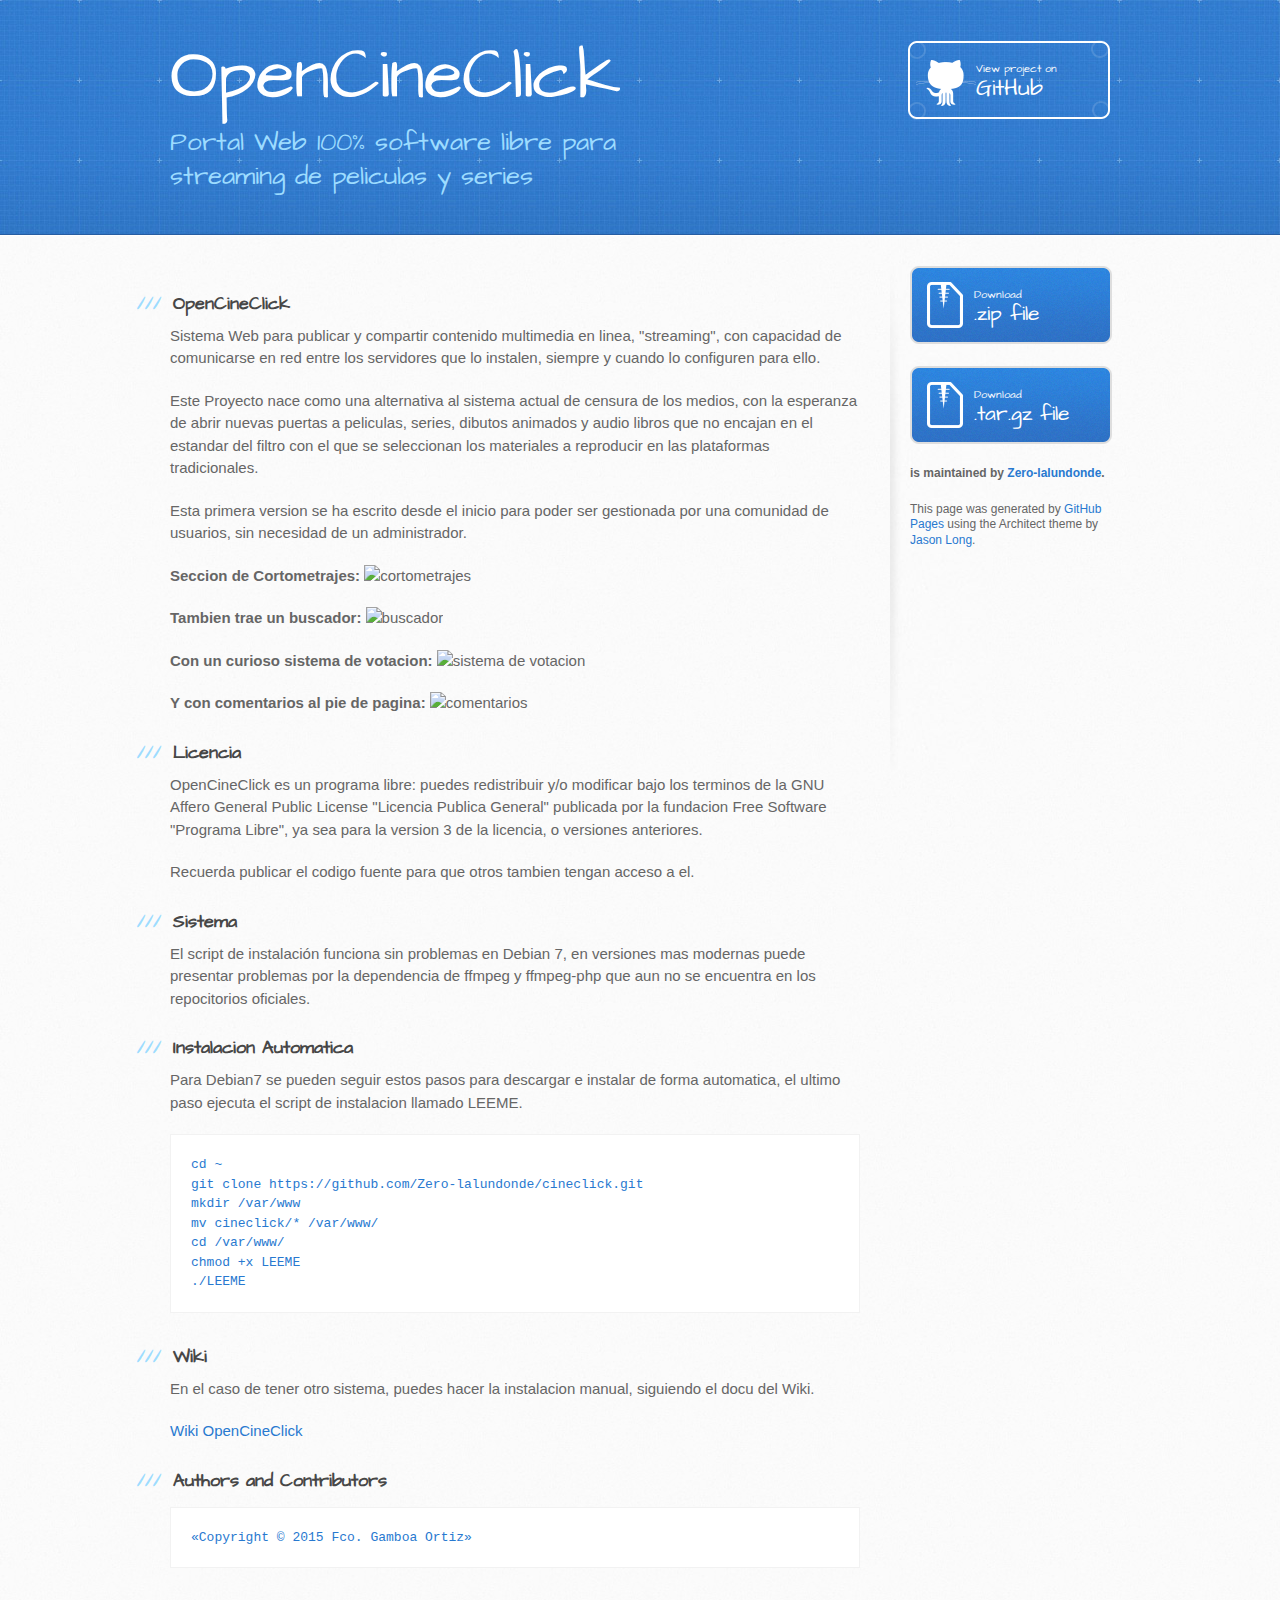
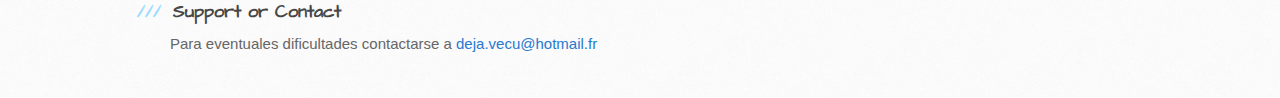
==== commit 2294eaff: "Create gh-pages branch via GitHub" ====
--- a/index.html
+++ b/index.html
@@ -38,16 +38,16 @@
 <p>Esta primera version se ha escrito desde el inicio para poder ser gestionada por una comunidad de usuarios,
 sin necesidad de un administrador.</p>
 
-<p>Seccion de Cortometrajes:
+<p><strong>Seccion de Cortometrajes:</strong>
 <img src="http://k46.kn3.net/taringa/A/1/E/9/F/0/lalundonde/0D7.jpg" alt="cortometrajes"></p>
 
-<p>Tambien trae un buscador:
+<p><strong>Tambien trae un buscador:</strong>
 <img src="http://k33.kn3.net/taringa/3/B/2/E/D/1/lalundonde/7CA.jpg" alt="buscador"></p>
 
-<p>Con un curioso sistema de votacion:
+<p><strong>Con un curioso sistema de votacion:</strong>
 <img src="http://k46.kn3.net/taringa/E/9/3/F/7/3/lalundonde/79C.jpg" alt="sistema de votacion"></p>
 
-<p>Y con comentarios al pie de pagina:
+<p><strong>Y con comentarios al pie de pagina:</strong>
 <img src="http://k30.kn3.net/taringa/4/1/D/2/C/C/lalundonde/BFD.jpg" alt="comentarios"></p>
 
 <h3>
